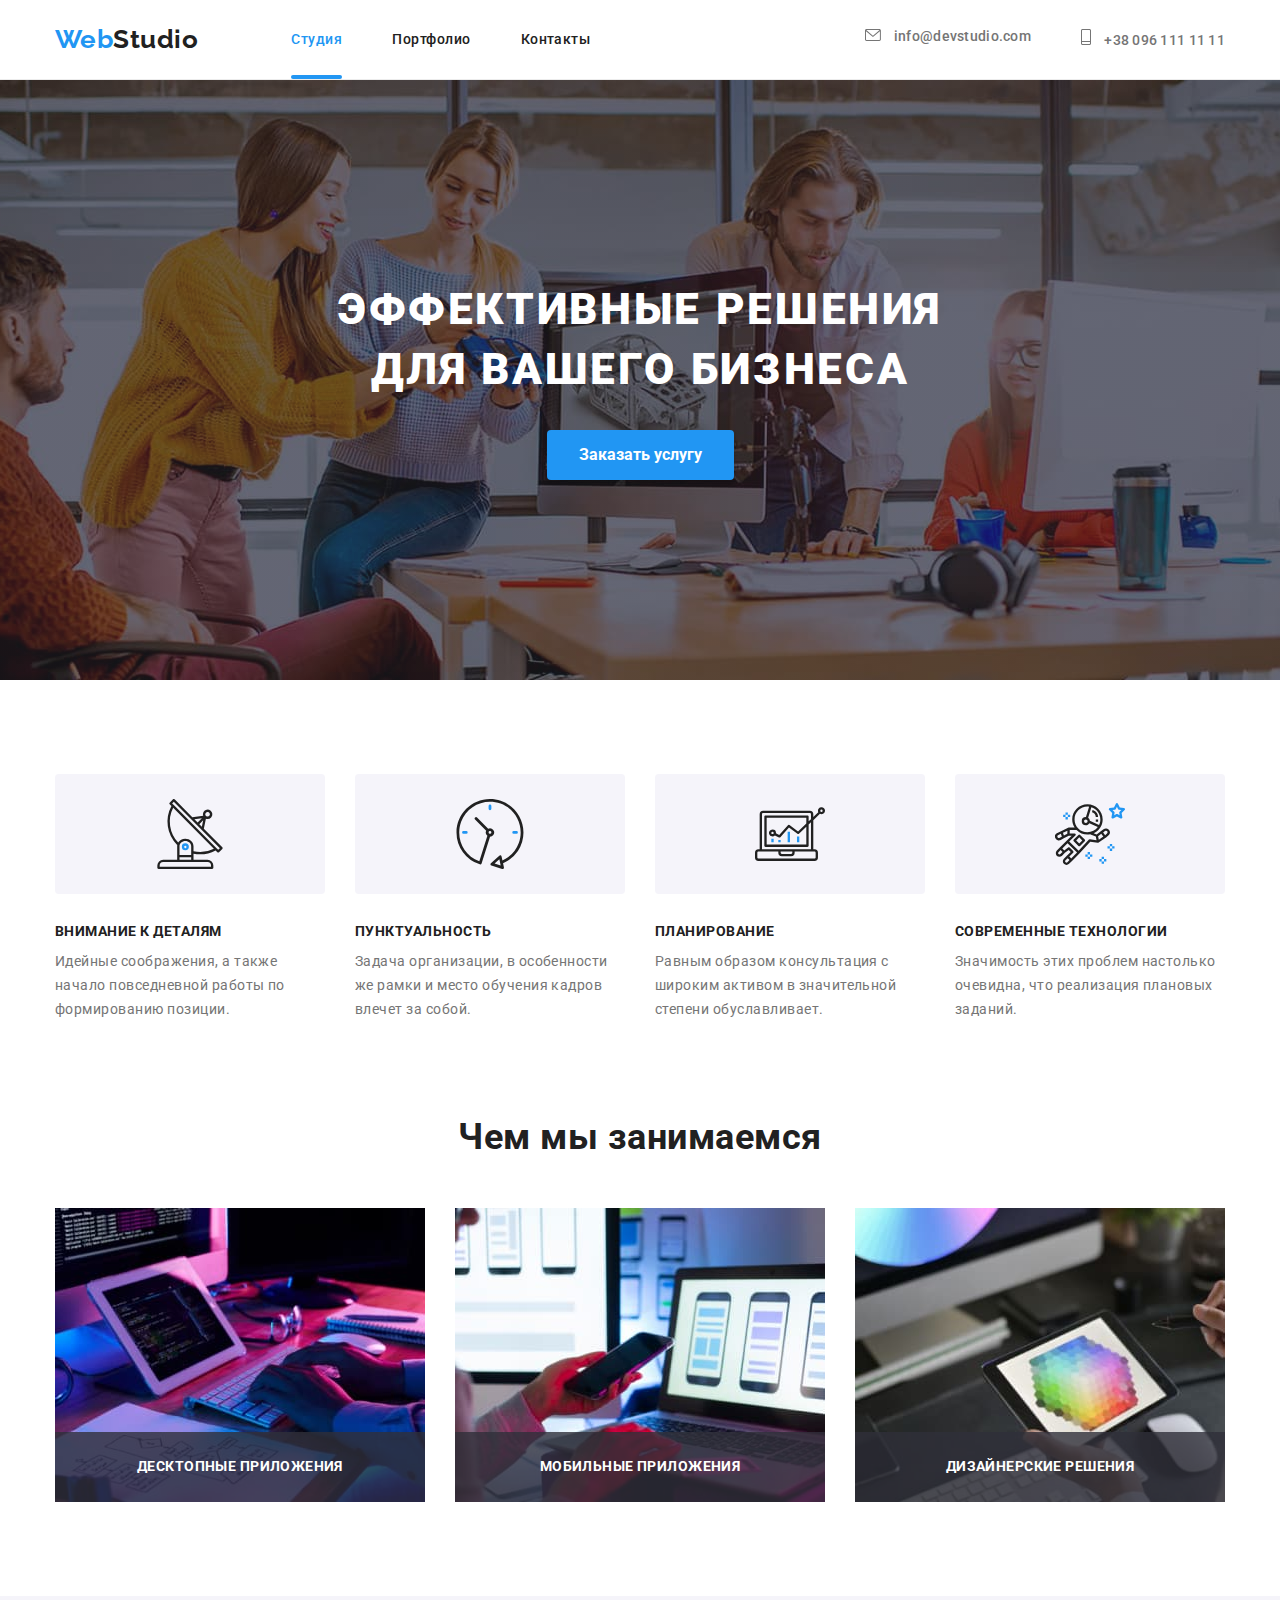
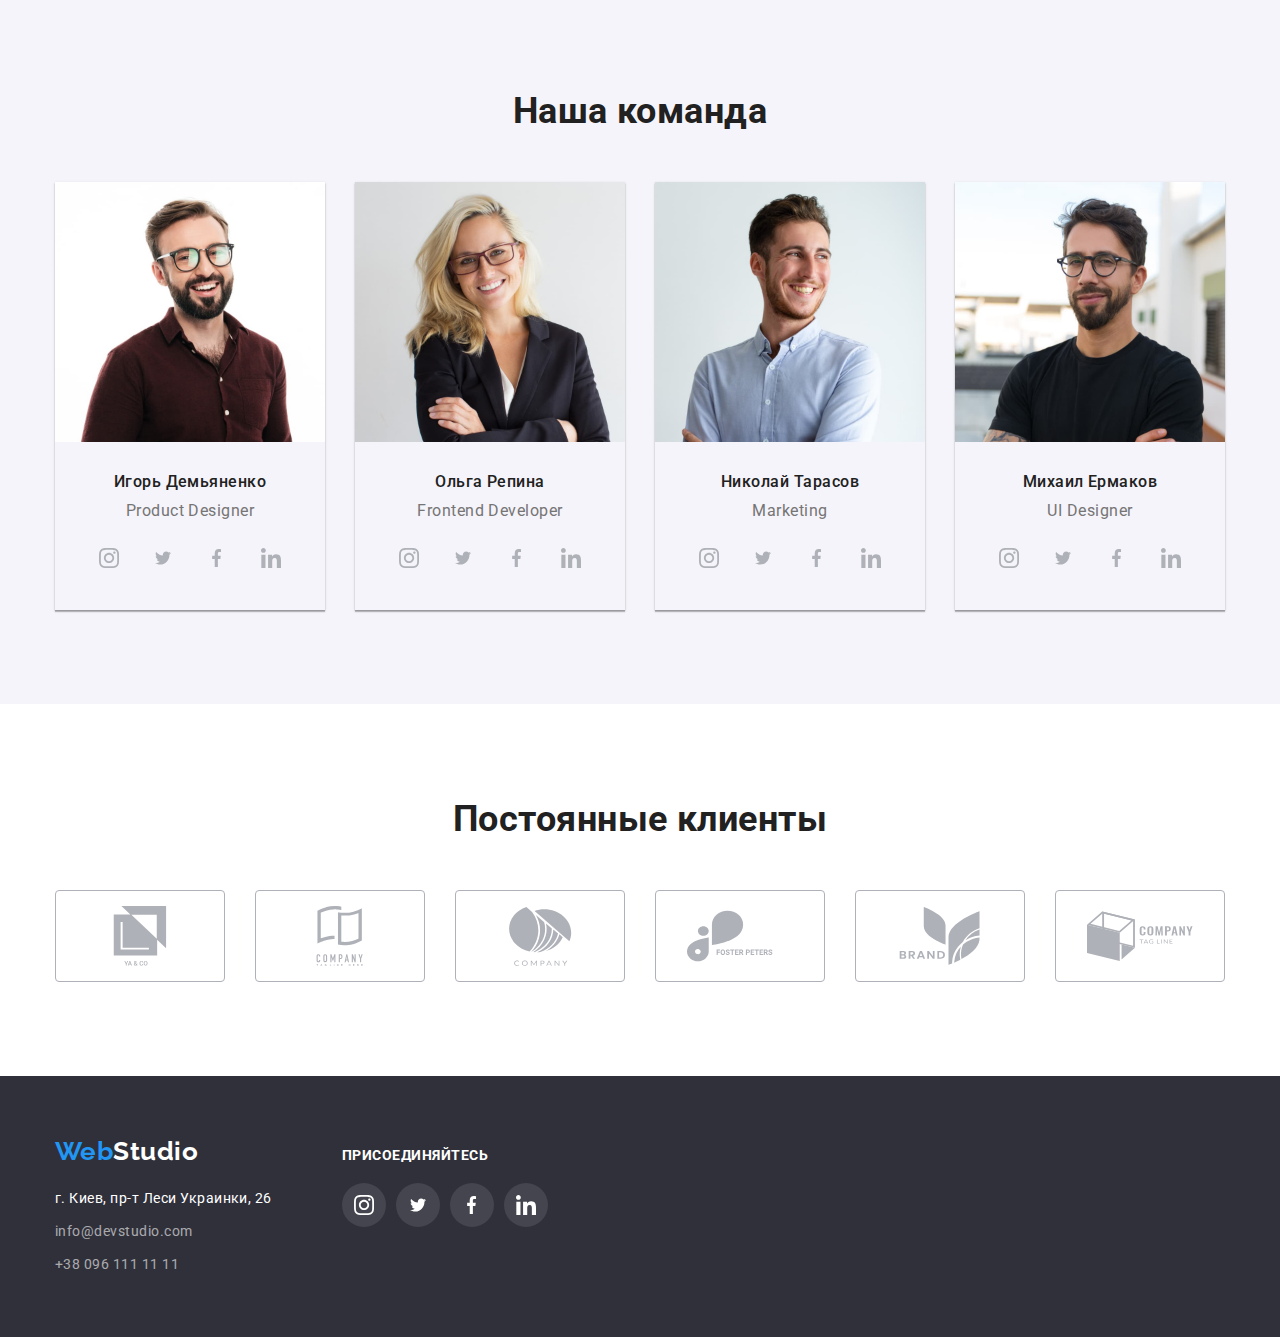
==== index.html @ 56a86c93 "initial comit" ====
<!DOCTYPE html>
<html lang="ru">
  <head>
    <meta charset="UTF-8" />
    <meta http-equiv="X-UA-Compatible" content="IE=edge" />
    <meta name="viewport" content="width=device-width, initial-scale=1.0" />
    <title>Студия</title>
    <link rel="preconnect" href="https://fonts.googleapis.com" />
    <link rel="preconnect" href="https://fonts.gstatic.com" crossorigin />
    <link
      href="https://fonts.googleapis.com/css2?family=Raleway:wght@700&family=Roboto:wght@400;500;700;900&display=swap"
      rel="stylesheet"
    />
    <link
      rel="stylesheet"
      href="https://cdnjs.cloudflare.com/ajax/libs/modern-normalize/1.1.0/modern-normalize.min.css"
    />
    <link rel="stylesheet" href="./css/styles.css" />
  </head>

  <body>
    <!--главный блок навигации-->
    <!--Header-->

    <header class="header">
      <div class="container">
        <a href="" class="logo"><span class="logo-accent">Web</span>Studio</a>

        <nav class="site-nav">
          <ul class="header-list list">
            <li class="header-link">
              <a href="./index.html" class="link current">Студия</a>
            </li>
            <li class="header-link">
              <a href="./portfolio.html" class="link">Портфолио</a>
            </li>
            <li class="header-link">
              <a href="" class="link">Контакты</a>
            </li>
          </ul>
        </nav>

        <!--Contact list-->
        <ul class="contact list">
          <li class="contact-item">
            <a href="mailto:info@devstudio.com" class="link">
              <svg class="envelope-icon" width="16" height="12">
                <use href="./images/icons.svg#icon-envelope"></use>
              </svg>
              info@devstudio.com
            </a>
          </li>
          <li class="contact-item">
            <a href="tel:+380961111111" class="link">
              <svg class="envelope-icon" width="10" height="16">
                <use href="./images/icons.svg#icon-telephone"></use>
              </svg>
              +38 096 111 11 11
            </a>
          </li>
        </ul>
      </div>
    </header>

    <!-- hero -->
    <main>
      <section class="hero">
        <div class="container hero-overlay">
          <h1 class="hero-title">Эффективные решения для вашего бизнеса</h1>
          <button type="button" class="hero-button" data-modal-open>
            Заказать услугу
          </button>
        </div>
      </section>

      <!-- Features -->
      <section class="features">
        <!--to hide h2-->
        <h2 style="display: none">Наши особенности</h2>
        <div class="container">
          <ul class="features-list list">
            <li class="features-item feature-icon feature-icon--satelite">
              <h3 class="features-title">Внимание к деталям</h3>
              <p class="features-text">
                Идейные соображения, а также начало повседневной работы по
                формированию позиции.
              </p>
            </li>

            <li class="features-item feature-icon feature-icon--clock">
              <h3 class="features-title">Пунктуальность</h3>
              <p class="features-text">
                Задача организации, в особенности же рамки и место обучения
                кадров влечет за собой.
              </p>
            </li>

            <li class="features-item feature-icon feature-icon--diagram">
              <h3 class="features-title">Планирование</h3>
              <p class="features-text">
                Равным образом консультация с широким активом в значительной
                степени обуславливает.
              </p>
            </li>

            <li class="features-item feature-icon feature-icon--astrounaut">
              <h3 class="features-title">Современные технологии</h3>
              <p class="features-text">
                Значимость этих проблем настолько очевидна, что реализация
                плановых заданий.
              </p>
            </li>
          </ul>
        </div>
      </section>

      <!-- Photos -->
      <section class="section">
        <div class="container">
          <h2 class="section-title">Чем мы занимаемся</h2>

          <ul class="cards-list list">
            <li class="card-item">
              <div class="card-top-wrap">
                <img
                  src="./images/img_1.jpg"
                  alt="Работа на компьютере"
                  width="370"
                />
                <p class="card-top-text">десктопные приложения</p>
              </div>
            </li>
            <li class="card-item">
              <div class="card-top-wrap">
                <img
                  src="./images/img_2.jpg"
                  alt="Работа на компьютере и телефоне"
                  width="370"
                />
                <p class="card-top-text">Мобильные приложения</p>
              </div>
            </li>
            <li class="card-item">
              <div class="card-top-wrap">
                <img
                  src="./images/img_3.jpg"
                  alt="Работа на компьютере и планшете"
                  width="370"
                />
                <p class="card-top-text">Дизайнерские решения</p>
              </div>
            </li>
          </ul>
        </div>
      </section>

      <!--Our team-->
      <section class="team section">
        <div class="container">
          <h2 class="section-title">Наша команда</h2>
          <ul class="team-member-list list">
            <li class="team-member-item">
              <img
                class="member-photo"
                src="./images/img_product_designer.jpg"
                alt="Product Designer"
                width="270"
              />
              <div class="member-info">
                <h3 class="team-member-name">Игорь Демьяненко</h3>
                <p lang="en" class="team-member-position">Product Designer</p>

                <ul class="soc-list list">
                  <li class="soc-item">
                    <a href="" class="soc-link">
                      <svg class="icon" width="20" height="20">
                        <use href="./images/icons.svg#icon-instagram"></use>
                      </svg>
                    </a>
                  </li>
                  <li class="soc-item">
                    <a href="" class="soc-link">
                      <svg class="icon" width="16.25" height="20">
                        <use href="./images/icons.svg#icon-twitter"></use>
                      </svg>
                    </a>
                  </li>
                  <li class="soc-item">
                    <a href="" class="soc-link">
                      <svg class="icon" width="10" height="20">
                        <use href="./images/icons.svg#icon-facebook"></use>
                      </svg>
                    </a>
                  </li>

                  <li class="soc-item">
                    <a href="" class="soc-link">
                      <svg class="icon" width="20" height="20">
                        <use href="./images/icons.svg#icon-linkedin"></use>
                      </svg>
                    </a>
                  </li>
                </ul>
              </div>
            </li>
            <li class="team-member-item">
              <img
                class="member-photo"
                src="./images/img_frontend_developer.jpg"
                alt="Frontend Developer"
                width="270"
              />
              <div class="member-info">
                <h3 class="team-member-name">Ольга Репина</h3>
                <p lang="en" class="team-member-position">Frontend Developer</p>

                <ul class="soc-list list">
                  <li class="soc-item">
                    <a href="" class="soc-link">
                      <svg class="icon" width="20" height="20">
                        <use href="./images/icons.svg#icon-instagram"></use>
                      </svg>
                    </a>
                  </li>
                  <li class="soc-item">
                    <a href="" class="soc-link">
                      <svg class="icon" width="16.25" height="20">
                        <use href="./images/icons.svg#icon-twitter"></use>
                      </svg>
                    </a>
                  </li>
                  <li class="soc-item">
                    <a href="" class="soc-link">
                      <svg class="icon" width="10" height="20">
                        <use href="./images/icons.svg#icon-facebook"></use>
                      </svg>
                    </a>
                  </li>
                  <li class="soc-item">
                    <a href="" class="soc-link">
                      <svg class="icon" width="20" height="20">
                        <use href="./images/icons.svg#icon-linkedin"></use>
                      </svg>
                    </a>
                  </li>
                </ul>
              </div>
            </li>
            <li class="team-member-item">
              <img
                class="member-photo"
                src="./images/img_marketing.jpg"
                alt="Marketing"
                width="270"
              />
              <div class="member-info">
                <h3 class="team-member-name">Николай Тарасов</h3>
                <p lang="en" class="team-member-position">Marketing</p>
                <ul class="soc-list list">
                  <li class="soc-item">
                    <a href="" class="soc-link">
                      <svg class="icon" width="20" height="20">
                        <use href="./images/icons.svg#icon-instagram"></use>
                      </svg>
                    </a>
                  </li>
                  <li class="soc-item">
                    <a href="" class="soc-link">
                      <svg class="icon" width="16.25" height="20">
                        <use href="./images/icons.svg#icon-twitter"></use>
                      </svg>
                    </a>
                  </li>

                  <li class="soc-item">
                    <a href="" class="soc-link">
                      <svg class="icon" width="10" height="20">
                        <use href="./images/icons.svg#icon-facebook"></use>
                      </svg>
                    </a>
                  </li>
                  <li class="soc-item">
                    <a href="" class="soc-link">
                      <svg class="icon" width="20" height="20">
                        <use href="./images/icons.svg#icon-linkedin"></use>
                      </svg>
                    </a>
                  </li>
                </ul>
              </div>
            </li>

            <li class="team-member-item">
              <img
                class="member-photo"
                src="./images/img_ui_designer.jpg"
                alt="UI Designer"
                width="270"
              />
              <div class="member-info">
                <h3 class="team-member-name">Михаил Ермаков</h3>
                <p lang="en" class="team-member-position">UI Designer</p>
                <ul class="soc-list list">
                  <li class="soc-item">
                    <a href="" class="soc-link">
                      <svg class="icon" width="20" height="20">
                        <use href="./images/icons.svg#icon-instagram"></use>
                      </svg>
                    </a>
                  </li>
                  <li class="soc-item">
                    <a href="" class="soc-link">
                      <svg class="icon" width="16.25" height="20">
                        <use href="./images/icons.svg#icon-twitter"></use>
                      </svg>
                    </a>
                  </li>
                  <li class="soc-item">
                    <a href="" class="soc-link">
                      <svg class="icon" width="10" height="20">
                        <use href="./images/icons.svg#icon-facebook"></use>
                      </svg>
                    </a>
                  </li>
                  <li class="soc-item">
                    <a href="" class="soc-link">
                      <svg class="icon" width="20" height="20">
                        <use href="./images/icons.svg#icon-linkedin"></use>
                      </svg>
                    </a>
                  </li>
                </ul>
              </div>
            </li>
          </ul>
        </div>
      </section>

      <!--Our clients-->
      <section class="clients section">
        <div class="container">
          <h2 class="section-title">Постоянные клиенты</h2>
          <ul class="clients-list list">
            <li class="client-item">
              <a class="clients-logo" href="">
                <svg class="clients-icon" width="106" height="60">
                  <use href="./images/icons.svg#icon-client1"></use>
                </svg>
              </a>
            </li>
            <li class="client-item">
              <a class="clients-logo" href="">
                <svg class="clients-icon" width="106" height="60">
                  <use href="./images/icons.svg#icon-client2"></use>
                </svg>
              </a>
            </li>
            <li class="client-item">
              <a class="clients-logo" href="">
                <svg class="clients-icon" width="106" height="60">
                  <use href="./images/icons.svg#icon-client3"></use>
                </svg>
              </a>
            </li>
            <li class="client-item">
              <a class="clients-logo" href="">
                <svg class="clients-icon" width="106" height="60">
                  <use href="./images/icons.svg#icon-client4"></use>
                </svg>
              </a>
            </li>
            <li class="client-item">
              <a class="clients-logo" href="">
                <svg class="clients-icon" width="106" height="60">
                  <use href="./images/icons.svg#icon-client5"></use>
                </svg>
              </a>
            </li>
            <li class="client-item">
              <a class="clients-logo" href="">
                <svg class="clients-icon" width="106" height="60">
                  <use href="./images/icons.svg#icon-client6"></use>
                </svg>
              </a>
            </li>
          </ul>
        </div>
      </section>
    </main>

    <!-- Footer -->
    <footer class="footer">
      <div class="container">
        <div class="ft-contact-wrapper">
          <a href="" class="logo">
            <span class="logo-accent">Web</span>Studio
          </a>
          <!-- Footer contacts -->
          <address class="address">г. Киев, пр-т Леси Украинки, 26</address>

          <ul class="ft-contact list">
            <li class="ft-contact-item">
              <a href="mailto:info@devstudio.com" class="link">
                info@devstudio.com
              </a>
            </li>
            <li class="ft-contact-item">
              <a href="tel:+380961111111" class="link">+38 096 111 11 11</a>
            </li>
          </ul>
        </div>
        <div class="footer-social">
          <h2 class="footer-title">присоединяйтесь</h2>
          <ul class="soc-list list">
            <li class="soc-item">
              <a href="" class="soc-link">
                <svg class="icon" width="20" height="20">
                  <use href="./images/icons.svg#icon-instagram"></use>
                </svg>
              </a>
            </li>
            <li class="soc-item">
              <a href="" class="soc-link">
                <svg class="icon" width="16.25" height="20">
                  <use href="./images/icons.svg#icon-twitter"></use>
                </svg>
              </a>
            </li>

            <li class="soc-item">
              <a href="" class="soc-link">
                <svg class="icon" width="10" height="20">
                  <use href="./images/icons.svg#icon-facebook"></use>
                </svg>
              </a>
            </li>
            <li class="soc-item">
              <a href="" class="soc-link">
                <svg class="icon" width="20" height="20">
                  <use href="./images/icons.svg#icon-linkedin"></use>
                </svg>
              </a>
            </li>
          </ul>
        </div>
      </div>
    </footer>

    <!-- Modal window -->
    <div class="backdrop is-hidden" data-modal>
      <div class="modal">
        <button type="button" class="close-btn" data-modal-close>
          <svg class="icon-close" width="18" height="18">
            <use href="./images/icons.svg#icon-close"></use>
          </svg>
        </button>
      </div>
    </div>
    <script src="./js/modal.js"></script>
  </body>
</html>
---- css/styles.css ----
:root {
  --primary-text-color: #212121;
  --secondary-text-color: #757575;
  --accent-color: #2196f3;
  --accent-background-color: #2196f3;
  --accent-white-color: #ffff;
}
html {
  box-sizing: border-box;
}
p,
h1,
h2,
h3 {
  margin: 0;
}
ul,
ol {
  margin: 0;
  padding-left: 0;
}

img {
  display: block;
}

body {
  color: var(--primary-text-color);
  font-family: "Roboto", sans-serif;
  letter-spacing: 0.03em;
  background-color: #fff;
}

.container {
  width: 1200px;
  margin: 0 auto;
  padding: 0 15px;
}
.section {
  padding: 94px 0;
}

/* to delete all markers */
.list {
  padding: 0;
  margin: 0;
  list-style: none;
}
/* Buttons */
.button {
  font-family: inherit;
  font-weight: 500;
  font-size: 16px;
  line-height: 1.63;
  background: #f5f4fa;
  border-radius: 4px;
  border: 1px transparent;
  cursor: pointer;
  padding: 6px 22px;
  transition: 250ms cubic-bezier(0.4, 0, 0.2, 1);
  transition-property: color, background-color, box-shadow;
}
button:focus,
button:hover {
  color: #fff;
  background-color: var(--accent-background-color);
}

/* all links style */
.link {
  font-weight: 500;
  font-size: 14px;
  line-height: 1.14;
  text-decoration: none;
  color: var(--primary-text-color);
  position: relative;
  transition: 250ms cubic-bezier(0.4, 0, 0.2, 1);
  transition-property: color;
}

/* header */
.header {
  border-bottom: 1px solid #ececec;
  padding: 24px 0;
}

.header .link.current {
  color: var(--accent-color);
}

.header .link.current::after {
  content: "";
  position: absolute;
  width: 100%;
  height: 4px;
  background-color: var(--accent-background-color);
  border-radius: 2px;
  left: 0;
  bottom: -32px;
}

.header .logo {
  margin-right: 93px;
}
.logo {
  font-family: "Raleway";
  font-weight: 700;
  font-size: 26px;
  line-height: 1.19;
  text-decoration: none;
  color: var(--primary-text-color);
}

.logo-accent {
  color: #2196f3;
}

.logo:hover,
.logo:focus {
  text-decoration-color: var(--accent-color);
}

.header .container {
  display: flex;
  align-items: center;
}

.header-list {
  display: flex;
  align-items: center;
}
.header-link:not(:last-child) {
  margin-right: 50px;
}

/* contacts section */
.envelope-icon {
  margin-right: 10px;
  fill: currentColor;
}
.telephone-icon {
  margin-right: 10px;
  fill: currentColor;
}
.contact {
  margin-left: auto;
  display: flex;
  justify-content: flex-end;
}
.contact-item {
  font-weight: 500;
  font-size: 14px;
  line-height: 1.14;
  letter-spacing: 0.02em;
  color: var(--secondary-text-color);
  transition: 250ms cubic-bezier(0.4, 0, 0.2, 1);
  transition-property: color;
}
.contact-item .link {
  color: var(--secondary-text-color);
}
.contact-item:not(:last-child) {
  margin-right: 50px;
}

/* Footer */
.footer {
  background-color: #2f303a;
  padding: 60px 0;
}

.footer .logo {
  color: var(--accent-white-color);
  margin-bottom: 20px;
  display: inline-block;
}
.address {
  font-style: normal;
  font-size: 14px;
  line-height: 1.71;
  color: var(--accent-white-color);
  margin-bottom: 9px;
}

.footer .link {
  font-size: 14px;
  line-height: 1.71;
  font-weight: inherit;
  color: rgba(255, 255, 255, 0.6);
}

.ft-contact-item:not(:last-child) {
  margin-bottom: 9px;
}
.footer-social {
  align-items: baseline;
  margin-left: 70px;
}

.footer-social .soc-link {
  background: rgba(255, 255, 255, 0.1);
  color: #ffffff;
}
.footer .container {
  display: flex;
  align-items: baseline;
}

.footer-title {
  margin-bottom: 20px;
  font-weight: 700;
  font-size: 14px;
  line-height: 16px;
  text-transform: uppercase;
  color: #ffffff;
}

/* ------------Portfolio.html------------ */

.filter-list .button.current {
  color: #fff;
  background-color: var(--accent-background-color);
}
.filter-list {
  display: flex;
  justify-content: center;
  margin-bottom: 50px;
}
.list-item:not(:last-child) {
  margin-right: 8px;
}
.list-item:hover,
.list-item:focus {
  box-shadow: 0px 3px 1px rgba(0, 0, 0, 0.1), 0px 1px 2px rgba(0, 0, 0, 0.08),
    0px 2px 2px rgba(0, 0, 0, 0.12);
}

/* Projects section */

.project {
  flex-basis: calc(100% / 3 - 30px);
  margin: 15px;
}
.project-link {
  text-decoration: none;
  transition: 250ms cubic-bezier(0.4, 0, 0.2, 1);
  transition-property: box-shadow;
}
.project-link:hover,
.project-link:focus {
  display: block;
  cursor: pointer;
  box-shadow: 0px 1px 1px rgba(0, 0, 0, 0.12), 0px 4px 4px rgba(0, 0, 0, 0.06),
    1px 4px 6px rgba(0, 0, 0, 0.16);
}
.project-list {
  display: flex;
  flex-wrap: wrap;
  margin: -15px;
}

.project-link:hover .project-top-text {
  transform: translateY(0);
  transition: transform 250ms cubic-bezier(0.4, 0, 0.2, 1);
}

.project-top-wrap {
  position: relative;
  overflow: hidden;
}
.project-top-text {
  position: absolute;
  top: 0;
  color: #ffffff;
  font-size: 18px;
  line-height: 1.55;
  text-align: left;
  padding: 63px 24px;
  height: 100%;
  background-color: rgba(33, 150, 243, 0.9);
  transform: translateY(100%);
  transition: transform 250ms cubic-bezier(0.4, 0, 0.2, 1);
}

.project-title {
  font-weight: 700;
  font-size: 18px;
  line-height: 2;
  letter-spacing: 0.06em;
  color: var(--primary-text-color);
  margin-bottom: 4px;
}
.project-item {
  color: var(--secondary-text-color);
  line-height: 1.88;
}
.project-info {
  border: 1px solid #eeeeee;
  border-top: none;
  padding: 20px 24px;
}

/*---------------Index.html-------------- */

/* hero */
.hero {
  background-color: #2f303a;
  background-image: linear-gradient(
      rgba(47, 48, 58, 0.4),
      rgba(47, 48, 58, 0.4)
    ),
    url(../images/hero-img.jpg);
  background-repeat: no-repeat;
  background-position: center;
  background-size: cover;
  max-width: 1600px;
  height: 600px;
  padding: 200px 0;
  text-align: center;
  margin: 0 auto;
}
.hero-title {
  width: 696px;
  font-weight: 900;
  font-size: 44px;
  line-height: 1.36;
  text-align: center;
  letter-spacing: 0.06em;
  text-transform: uppercase;
  color: #ffffff;
  margin-left: auto;
  margin-right: auto;
  margin-bottom: 30px;
}
.hero-button {
  font-family: inherit;
  font-weight: 700;
  font-size: 16px;
  line-height: 1.88;
  background: var(--accent-background-color);
  box-shadow: 0px 4px 4px rgba(0, 0, 0, 0.15);
  border-radius: 4px;
  color: var(--accent-white-color);
  padding: 10px 32px;
  border: none;
}
.hero-button:hover,
.hero-button:focus {
  background: #188ce8;
  cursor: pointer;
  transition-timing-function: cubic-bezier(0.1, 0.7, 1, 0.1);
  transition-duration: 250ms;
}

.card-top-wrap:hover .card-top-text {
  transform: translateY(0);
  transition-timing-function: cubic-bezier(0.1, 0.7, 1, 0.1);
  transition-duration: 250ms;
}
.card-top-wrap {
  position: relative;
  overflow: hidden;
}
.card-top-text {
  position: absolute;
  bottom: 0;
  color: #ffffff;
  font-weight: 700;
  font-size: 14px;
  line-height: 1.14;
  text-align: center;
  letter-spacing: 0.03em;
  text-transform: uppercase;

  width: 100%;
  padding: 27px 0;
  left: 0;
  background-color: rgba(47, 48, 58, 0.8);
}

/* Features */
.features {
  padding-top: 94px;
}
.features-list {
  padding-bottom: 0;
  display: flex;
  flex-wrap: wrap;
  margin: -15px;
}
.features-item {
  flex-basis: calc(100% / 4 - 30px);
  margin: 15px;
}
.features-title {
  font-weight: 700;
  font-size: 14px;
  line-height: 1.14;
  text-transform: uppercase;
  margin-bottom: 10px;
}
.features-text {
  font-size: 14px;
  line-height: 1.71;
  color: var(--secondary-text-color);
}
.section-title {
  font-weight: 700;
  font-size: 36px;
  line-height: 1.17;
  margin-bottom: 50px;
  text-align: center;
}

.feature-icon::before {
  content: "";
  margin-bottom: 30px;
  display: flex;
  height: 120px;
  background-color: #f5f4fa;
  background-repeat: no-repeat;
  background-position: center;
  border-radius: 4px;
  border: 1px solid transparent;
}

.feature-icon--satelite::before {
  content: "";
  background-image: url(../images/satelite.svg);
}

.feature-icon--clock::before {
  content: "";
  background-image: url(../images/clock.svg);
}

.feature-icon--diagram::before {
  content: "";
  background-image: url(../images/diagram.svg);
}

.feature-icon--astrounaut::before {
  content: "";
  background-image: url(../images/astronaut.svg);
}

.features-list,
.cards-list,
.team-member-list {
  display: flex;
  flex-wrap: wrap;
  margin: -15px;
}
.card-item {
  flex-basis: calc(100% / 3 - 30px);
  margin: 15px;
}

.team-member-list {
  display: flex;
  flex-wrap: wrap;
  margin: -15px;
}
.team-member-item {
  flex-basis: calc(100% / 4 - 30px);
  margin: 15px;
  text-align: center;
  box-shadow: 0px 1px 3px rgba(0, 0, 0, 0.12), 0px 1px 1px rgba(0, 0, 0, 0.14),
    0px 2px 1px rgba(0, 0, 0, 0.2);
}
.team {
  background-color: #f5f4fa;
}
.team-member-name {
  font-weight: 500;
  font-size: 16px;
  line-height: 19px;
  margin-bottom: 10px;
}
.team-member-position {
  line-height: 1.19;
  color: var(--secondary-text-color);
  margin-bottom: 16px;
}
.member-info {
  padding: 30px;
}
.link:hover,
.link:focus {
  color: var(--accent-color);
}

.soc-link {
  display: flex;
  align-items: center;
  justify-content: center;
  height: 44px;
  width: 44px;
  border-radius: 50%;
  color: #afb1b8;
  transition: 250ms cubic-bezier(0.4, 0, 0.2, 1);
  transition-property: background-color, color;
}

.soc-list {
  display: flex;
  justify-content: center;
}

.soc-item {
  height: 44px;
  width: 44px;
}
.soc-item:not(:last-child) {
  margin-right: 10px;
}
.soc-link:hover,
.soc-link:focus {
  cursor: pointer;
  color: var(--accent-white-color);
  background-color: var(--accent-background-color);
}
.icon {
  fill: currentColor;
}

/* Our clients */
.clients-list {
  display: flex;
  justify-content: center;
}
.clients-logo {
  display: flex;
  justify-content: center;
  align-items: center;
  width: 170px;
  height: 92px;
  border: 1px solid #afb1b8;
  border-radius: 4px;
  color: #afb1b8;
  transition: 250ms cubic-bezier(0.4, 0, 0.2, 1);
  transition-property: border-color, fill;
}

.client-item:not(:last-child) {
  margin-right: 30px;
}
.clients-logo:hover,
.clients-logo:focus {
  cursor: pointer;
  color: var(--accent-color);
  background-color: transparent;
  border-color: var(--accent-color);
}
.clients-icon {
  fill: currentColor;
}

/* Modal window */
.backdrop {
  width: 100%;
  height: 100%;
  background-color: rgba(0, 0, 0, 0.2);
  position: fixed;
  top: 0;
  transition: opacity 300ms, visibility 300ms;
}

.backdrop.is-hidden .modal {
  transform: translate(-50%, -50%) scale(0);
}
.modal {
  width: 528px;
  min-height: 581px;
  background-color: #ffffff;
  border-radius: 4px;
  position: absolute;
  top: 50%;
  left: 50%;
  transform: translate(-50%, -50%) scale(1);
  box-shadow: 0px 1px 3px rgba(0, 0, 0, 0.12), 0px 1px 1px rgba(0, 0, 0, 0.14),
    0px 2px 1px rgba(0, 0, 0, 0.2);
  border-radius: 4px;
  transition: transform 300ms;
}
.close-btn {
  width: 30px;
  height: 30px;
  border-radius: 50%;
  border: 1px solid rgba(0, 0, 0, 0.1);
  background-color: transparent;
  position: absolute;
  top: 8px;
  right: 8px;
  display: flex;
  align-items: center;
  justify-content: center;
  padding: 0;
  transition: transform 250ms cubic-bezier(0.4, 0, 0.2, 1);
}
.close-btn:hover,
.close-btn:focus {
  background: transparent;
  cursor: pointer;
}
.is-hidden {
  visibility: hidden;
  opacity: 0;
  pointer-events: none;
}

.no-scroll {
  overflow: hidden;
}
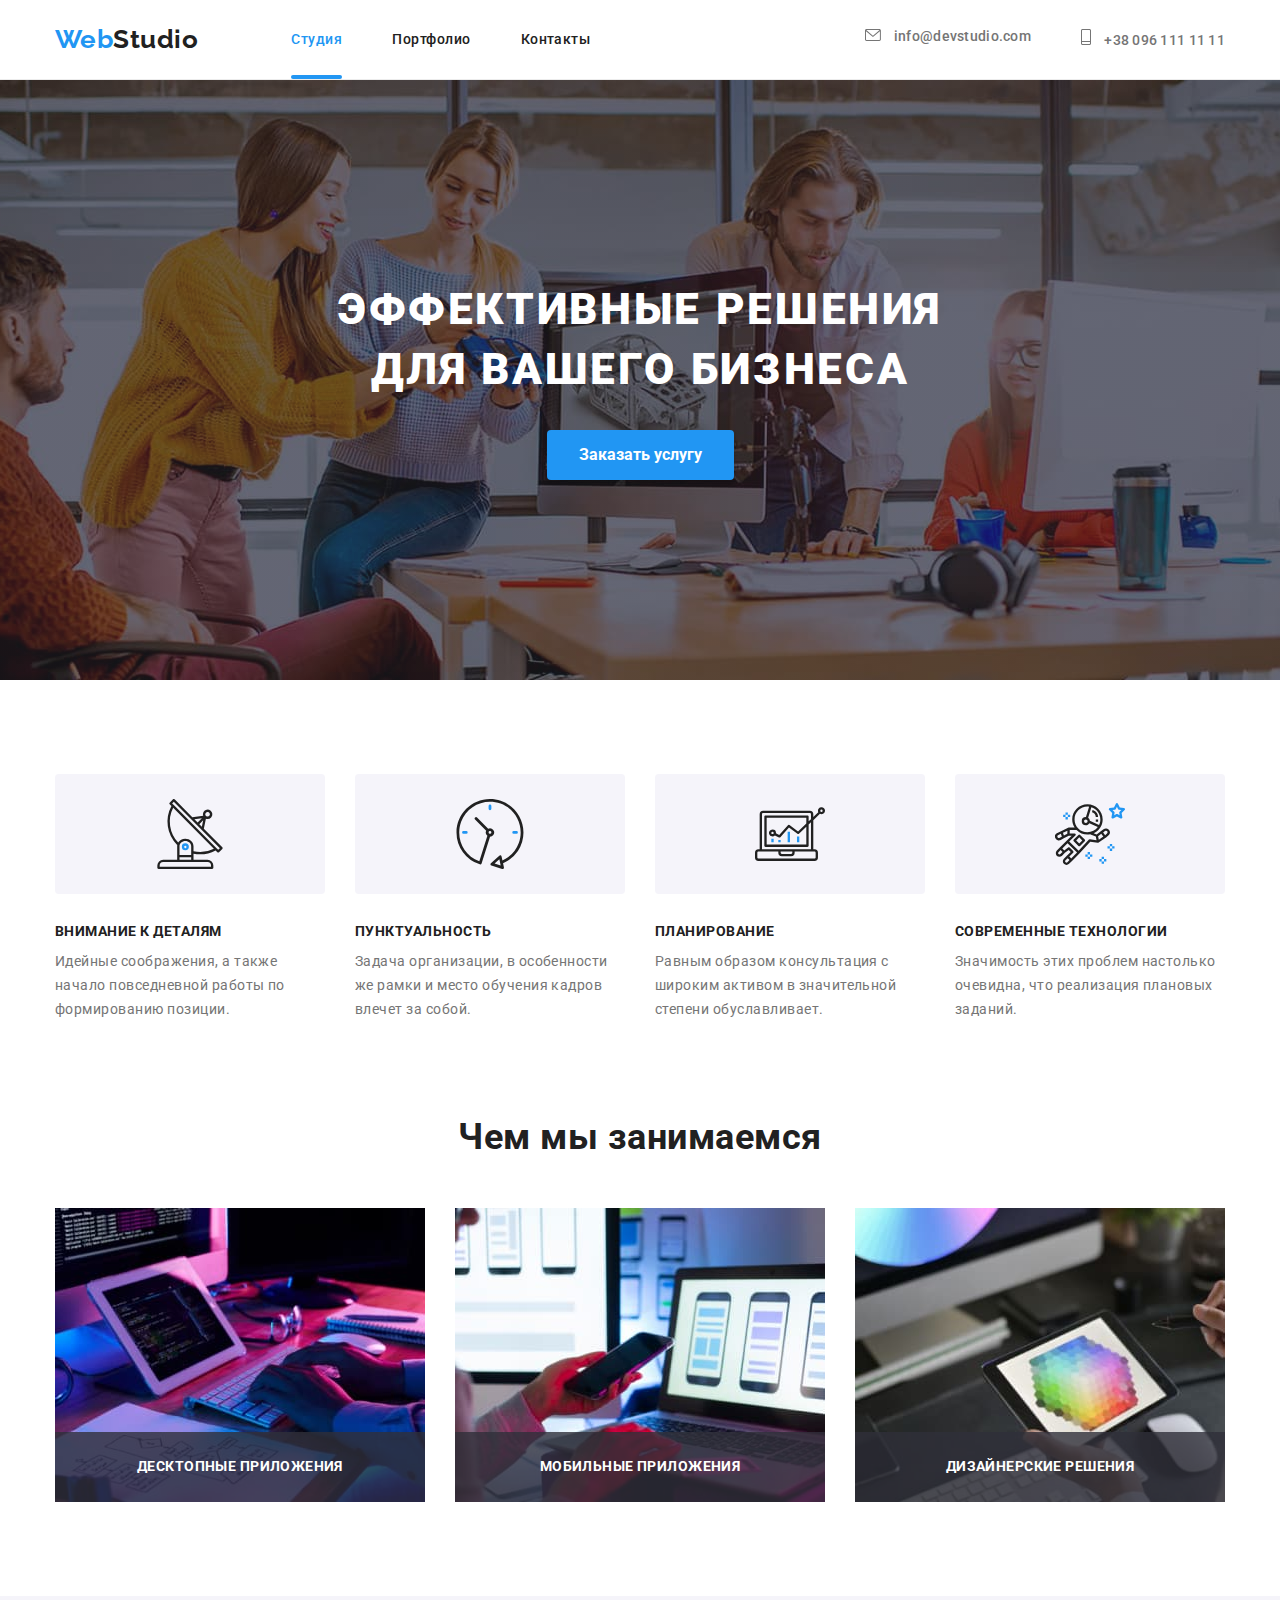
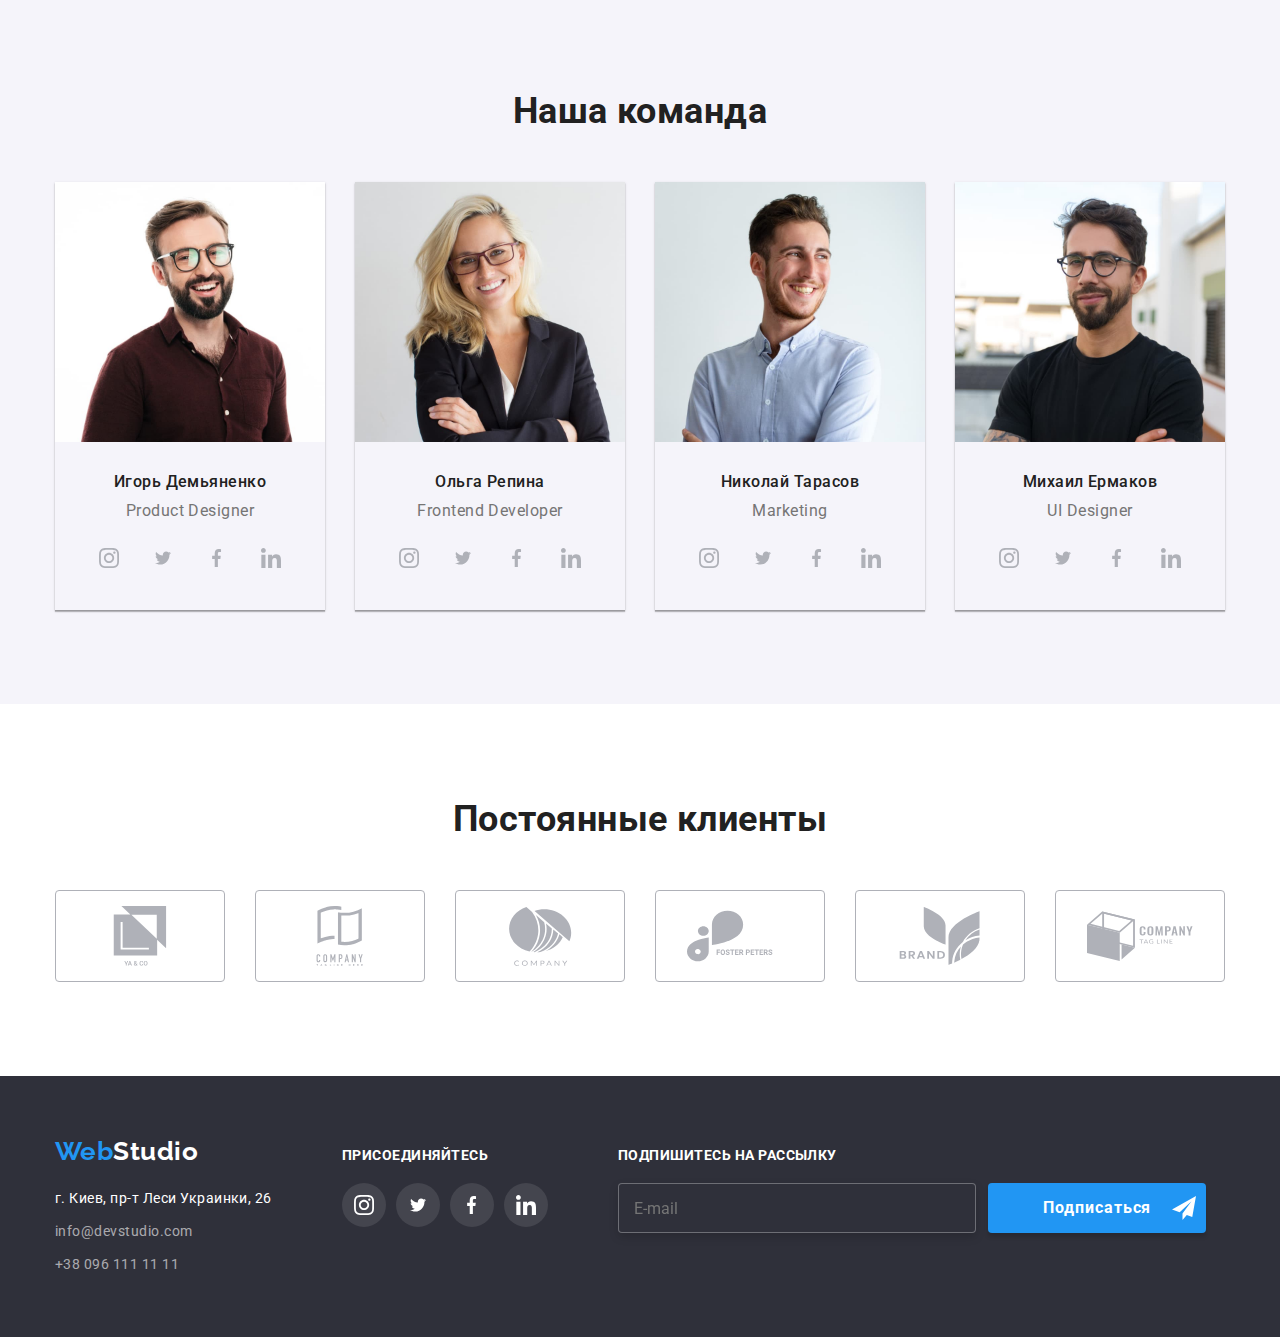
==== commit bb948a47: "Fix modal and footer forms" ====
--- a/index.html
+++ b/index.html
@@ -443,6 +443,26 @@
             </li>
           </ul>
         </div>
+
+         <div class="footer-social">
+          <h2 class="footer-title">подпишитесь на рассылку</h2>
+      <form class="footer-form">
+        <div class="ft-form-field">
+          <!-- <label class="is-hidden" for="email">Почта</label> -->
+          <input
+            class="ft-form-input"
+            type="email"
+            name="email"
+            id="email"
+            placeholder="E-mail"
+          />
+        </div>
+        <button class="form-button" type="submit">Подписаться
+                <svg class="form-icon" width="24" height="24">
+                  <use href="./images/icons.svg#icon-send"></use>
+                </svg>
+        </button>
+      </form>
       </div>
     </footer>
 
@@ -454,6 +474,77 @@
             <use href="./images/icons.svg#icon-close"></use>
           </svg>
         </button>
+
+        <p class="form-title">Оставьте свои данные, мы вам перезвоним</p>
+        <!-- <form class="form»"> -->
+        <form>
+          <div class="form-field">
+            <label for="user-name" class="form-label">Имя</label>
+            <div class="input-wrap">
+              <input
+                class="form-input"
+                type="text"
+                name="user-name"
+                id="name"
+              />
+
+              <svg class="form-icon" width="18" height="18">
+                <use href="./images/icons.svg#person-black"></use>
+              </svg>
+            </div>
+          </div>
+
+          <div class="form-field">
+            <label for="user-tel">Телефон</label>
+            <div class="input-wrap">
+              <input class="form-input" type="tel" name="user-tel" id="tel" />
+              <svg class="form-icon" width="18" height="18">
+                <use href="./images/icons.svg#phone-black"></use>
+              </svg>
+            </div>
+          </div>
+
+          <div class="form-field">
+            <label for="user-email">Почта</label>
+            <div class="input-wrap">
+              <input
+                class="form-input"
+                type="email"
+                name="user-email"
+                id="email"
+              />
+              <svg class="form-icon" width="18" height="18">
+                <use href="./images/icons.svg#email-black"></use>
+              </svg>
+            </div>
+          </div>
+
+          <div class="form-field">
+            <label for="user-comment">Комментарий</label>
+            <textarea
+              class="comment"
+              name="user-comment"
+              id="user-comment"
+              placeholder="Введите текст"
+            ></textarea>
+          </div>
+
+          <div class="agreement-box">
+            <input
+              type="checkbox"
+              name="agreement"
+              value="agreement"
+              id="agreement"
+              class="form-check visually-hidden"
+            />
+            <label for="agreement" class="check-text"
+              > Соглашаюсь с рассылкой и принимаю&#160;
+              <a href="#">Условия договора</a>
+            </label>
+          </div>
+
+          <button class="form-button" type="submit">Отправить</button>
+        </form>
       </div>
     </div>
     <script src="./js/modal.js"></script>
--- a/css/styles.css
+++ b/css/styles.css
@@ -582,6 +582,7 @@
     0px 2px 1px rgba(0, 0, 0, 0.2);
   border-radius: 4px;
   transition: transform 300ms;
+  padding: 40px;
 }
 .close-btn {
   width: 30px;
@@ -612,3 +613,169 @@
 .no-scroll {
   overflow: hidden;
 }
+
+.form-title {
+  text-align: center;
+  font-weight: 700;
+  font-size: 20px;
+  line-height: 1.15;
+  margin-bottom: 12px;
+}
+.form-field {
+  margin-bottom: 28px;
+  /* display: flex;
+  flex-direction: column; */
+}
+
+/* .form {
+width:448px;
+margin-left:auto;
+margin-right: auto;
+
+} */
+
+.name:hover,
+.name:focus {
+  /* autofocus */
+}
+
+.form-field label {
+  margin-bottom: 4px;
+  font-size: 12px;
+  line-height: 1.16;
+  letter-spacing: 0.01em;
+  color: #757575;
+}
+
+.form-field input {
+  width: 100%;
+  margin: 0;
+  padding: 12px 42px;
+  border: 1px solid rgba(33, 33, 33, 0.2);
+  border-radius: 4px;
+}
+
+.comment {
+  width: 100%;
+  height: 120px;
+  border: 1px solid rgba(33, 33, 33, 0.2);
+  border-radius: 4px;
+  resize: none;
+  padding: 12px 16px;
+  font-size: 12px;
+  line-height: 1.16;
+  letter-spacing: 0.01em;
+  color: rgba(117, 117, 117, 0.5);
+}
+/* .icon {
+position: absolute;
+display: block;
+top: 50%;
+left: 10px;
+transform: translateY(-50%);
+display: inline-block;
+width: 15px;
+height: 15px;
+background-color: aquamarine;
+} */
+
+/* .form-field:focus-within > .icon {
+  background-color: blue;
+} */
+
+.form-icon {
+  position: absolute;
+  right: 10px;
+  top: 50%;
+  transform: translateY(-50%);
+  fill: currentColor;
+}
+.input-wrap {
+  position: relative;
+}
+
+.check-text {
+  color: var(--secondary-text-color);
+  font-size: 14px;
+  display: flex;
+  margin-bottom: 30px;
+}
+.check-text::before {
+  content: "";
+  width: 16px;
+  height: 15px;
+  border: 2px solid #212121;
+  border-radius: 3px;
+  margin-right: 5px;
+}
+
+.form-check:checked + .check-text::before {
+  background-color: var(--accent-background-color);
+  background-image: url(../images/icon\ check.svg);
+  border: none;
+  background-repeat: no-repeat;
+  background-position: center;
+}
+
+.form-check:focus + .check-text::before {
+  border-color: var(--accent-color);
+}
+.visually-hidden {
+  position: absolute;
+  white-space: nowrap;
+  width: 1px;
+  height: 1px;
+  overflow: hidden;
+  border: 0;
+  padding: 0;
+  clip: rect(0 0 0 0);
+  clip-path: inset(50%);
+  margin: -1px;
+}
+
+.form-button {
+  font-family: inherit;
+  font-weight: 700;
+  font-size: 16px;
+  line-height: 1.88;
+  background: var(--accent-background-color);
+  box-shadow: 0px 4px 4px rgba(0, 0, 0, 0.15);
+  border-radius: 4px;
+  color: var(--accent-white-color);
+  padding: 10px 55px;
+  border: none;
+  letter-spacing: 0.06em;
+  display: block;
+  margin: 0 auto;
+  position: relative;
+  /* justify-content: center; */
+  /* background-position: center; */
+}
+.form-button:hover,
+.form-button:focus {
+  background: #188ce8;
+  cursor: pointer;
+  transition-timing-function: cubic-bezier(0.1, 0.7, 1, 0.1);
+  transition-duration: 250ms;
+}
+
+.ft-form-field {
+  width: 358px;
+  margin-right: 12px;
+}
+
+.ft-form-input {
+  width: 100%;
+  height: 50px;
+  margin: 0;
+  padding: 16px;
+  padding-left: 15px;
+  background-color: #2f303a;
+  border: 1px solid rgba(255, 255, 255, 0.3);
+  filter: drop-shadow(0px 4px 4px rgba(0, 0, 0, 0.15));
+  border-radius: 4px;
+}
+
+.footer-form {
+  display: flex;
+}
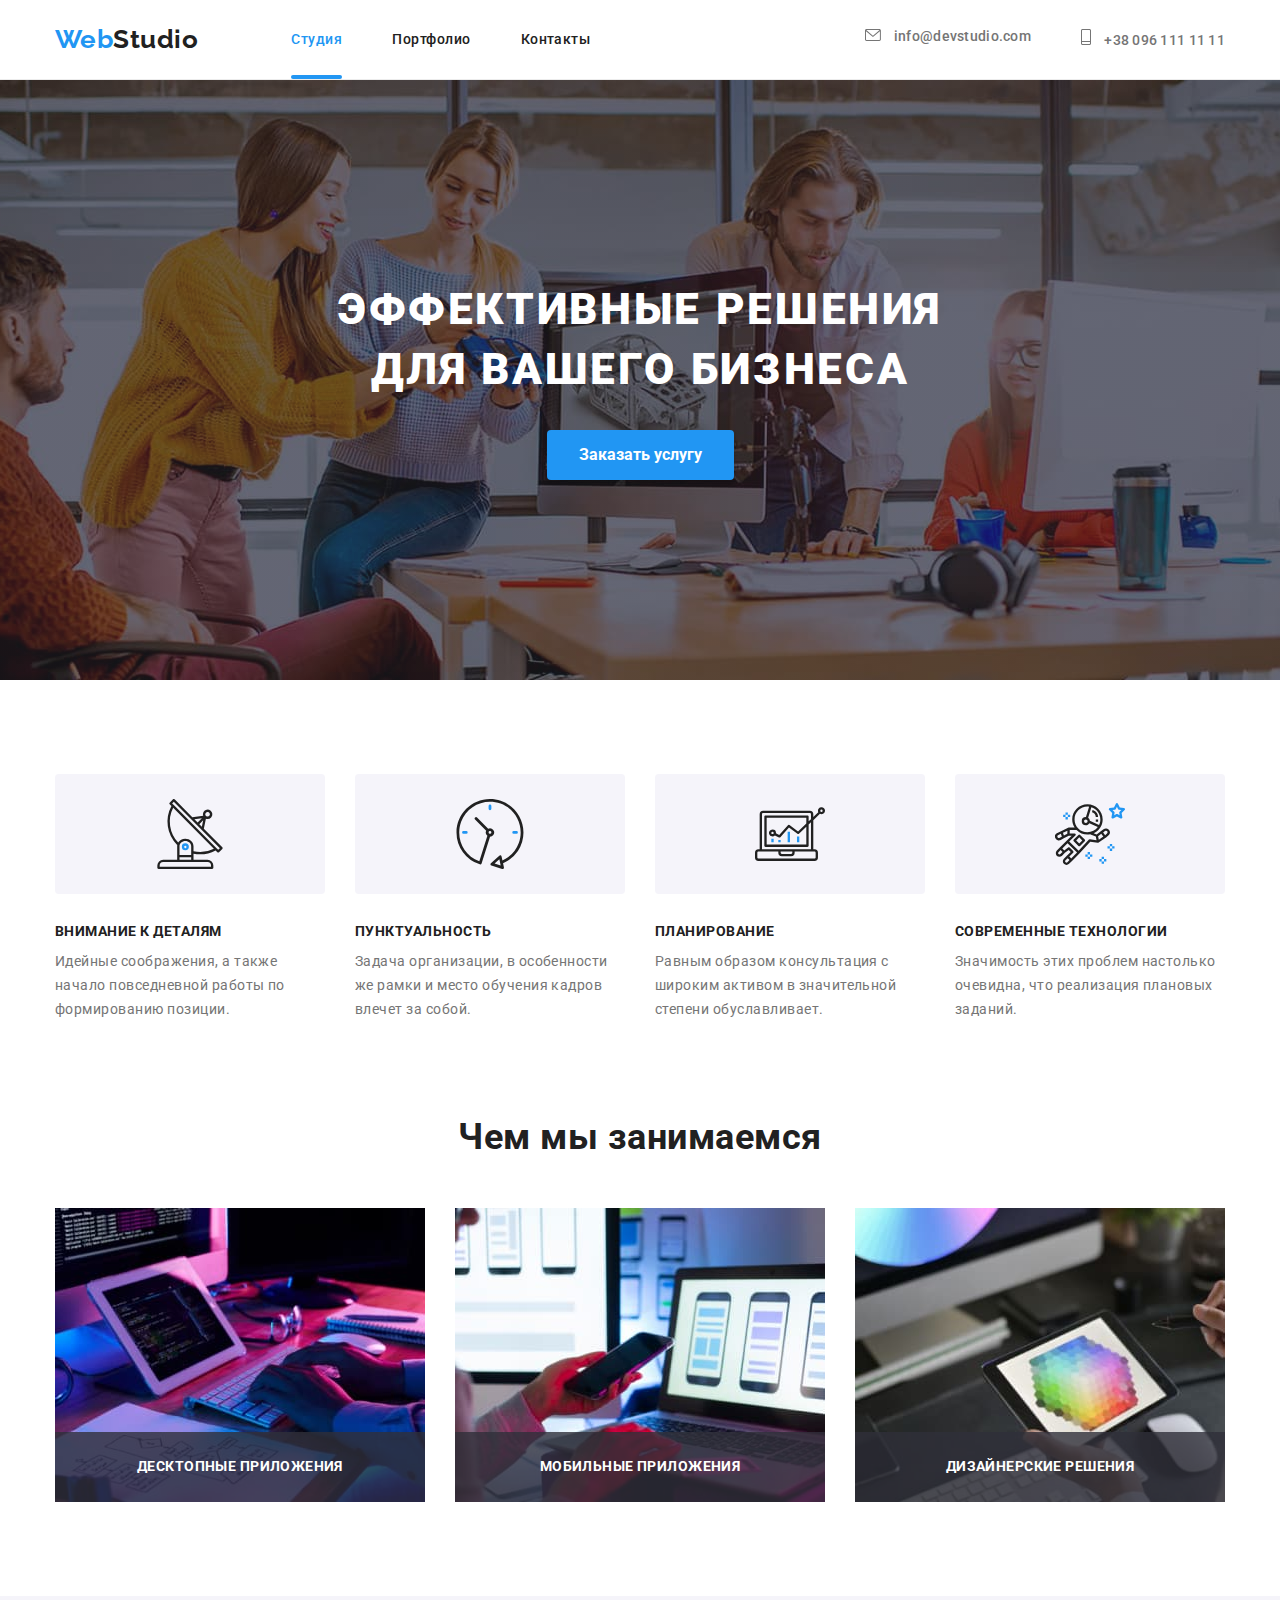
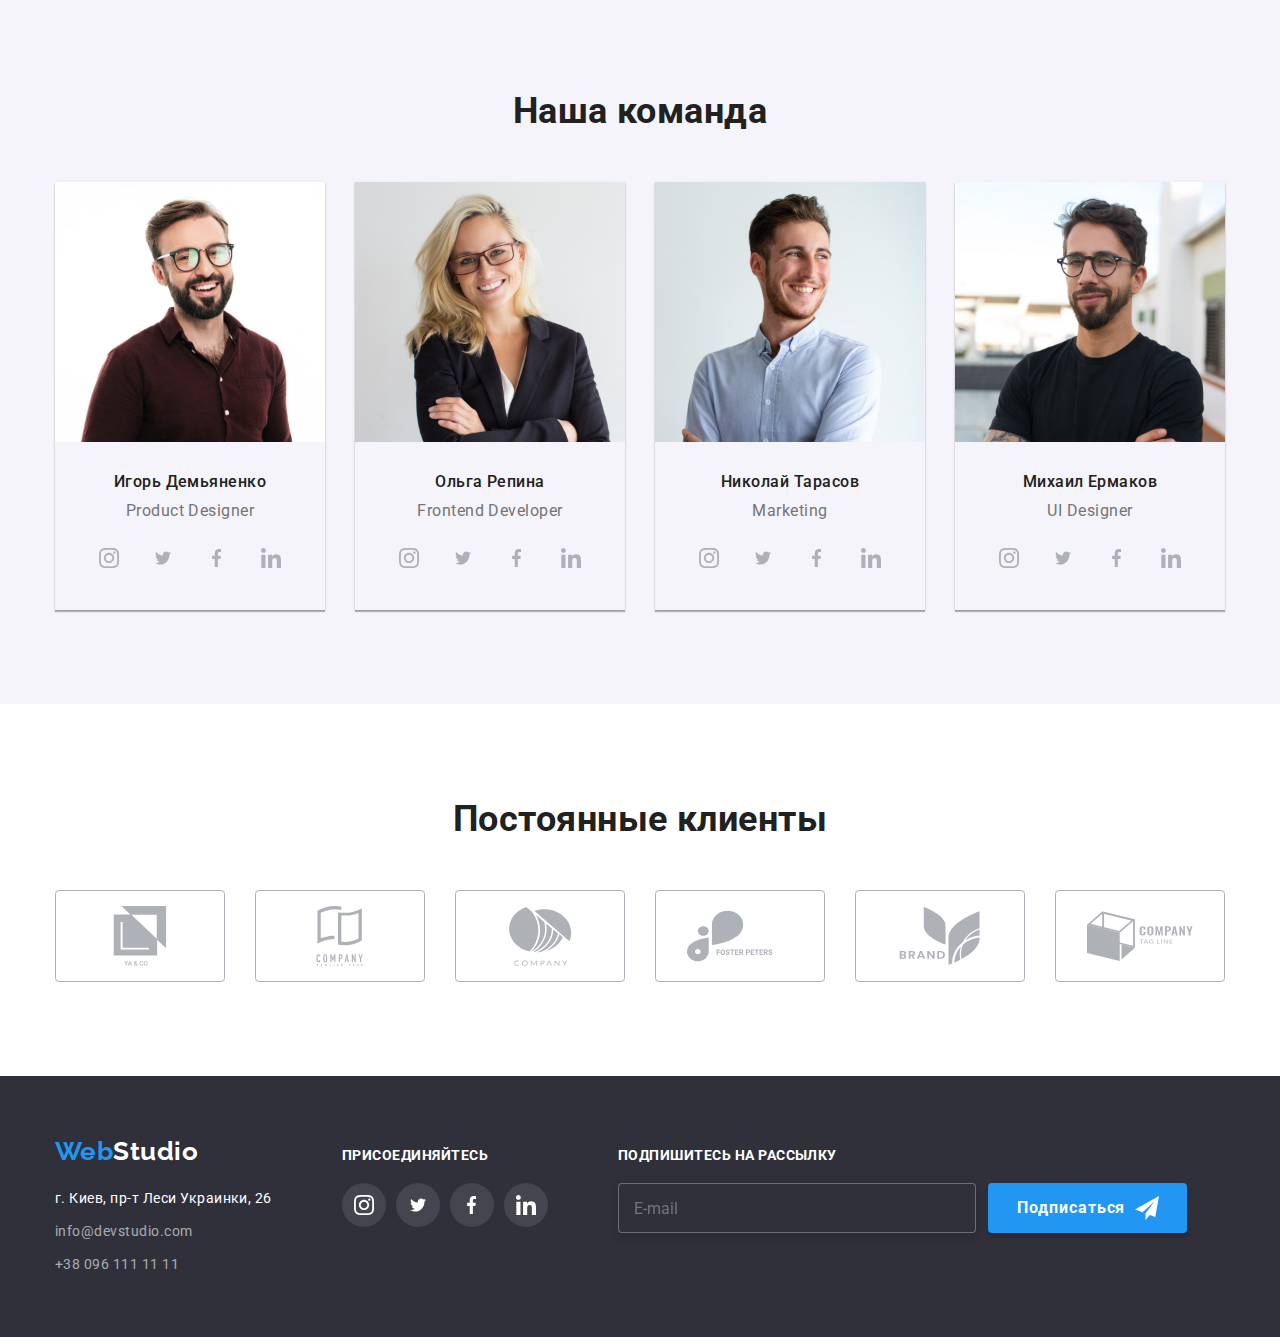
==== commit 4132b637: "Fix footer and modal forms" ====
--- a/index.html
+++ b/index.html
@@ -443,12 +443,11 @@
             </li>
           </ul>
         </div>
-
+<!-- -------------------------Footer-form---------------------------- -->
          <div class="footer-social">
           <h2 class="footer-title">подпишитесь на рассылку</h2>
       <form class="footer-form">
         <div class="ft-form-field">
-          <!-- <label class="is-hidden" for="email">Почта</label> -->
           <input
             class="ft-form-input"
             type="email"
@@ -457,8 +456,8 @@
             placeholder="E-mail"
           />
         </div>
-        <button class="form-button" type="submit">Подписаться
-                <svg class="form-icon" width="24" height="24">
+        <button class="form-button ft-btn" type="submit">Подписаться
+                <svg class="ft-form-icon" width="24" height="24">
                   <use href="./images/icons.svg#icon-send"></use>
                 </svg>
         </button>
@@ -476,16 +475,15 @@
         </button>
 
         <p class="form-title">Оставьте свои данные, мы вам перезвоним</p>
-        <!-- <form class="form»"> -->
         <form>
           <div class="form-field">
-            <label for="user-name" class="form-label">Имя</label>
+            <label class="form-label" for="user-name">Имя</label>
             <div class="input-wrap">
               <input
                 class="form-input"
                 type="text"
                 name="user-name"
-                id="name"
+                id="user-name"
               />
 
               <svg class="form-icon" width="18" height="18">
@@ -495,9 +493,9 @@
           </div>
 
           <div class="form-field">
-            <label for="user-tel">Телефон</label>
+            <label class="form-label" for="user-tel">Телефон</label>
             <div class="input-wrap">
-              <input class="form-input" type="tel" name="user-tel" id="tel" />
+              <input class="form-input" type="tel" name="user-tel" id="user-tel" />
               <svg class="form-icon" width="18" height="18">
                 <use href="./images/icons.svg#phone-black"></use>
               </svg>
@@ -505,13 +503,13 @@
           </div>
 
           <div class="form-field">
-            <label for="user-email">Почта</label>
+            <label class="form-label" for="user-email">Почта</label>
             <div class="input-wrap">
               <input
                 class="form-input"
                 type="email"
                 name="user-email"
-                id="email"
+                id="user-email"
               />
               <svg class="form-icon" width="18" height="18">
                 <use href="./images/icons.svg#email-black"></use>
@@ -520,7 +518,7 @@
           </div>
 
           <div class="form-field">
-            <label for="user-comment">Комментарий</label>
+            <label class="form-label" for="user-comment">Комментарий</label>
             <textarea
               class="comment"
               name="user-comment"
@@ -537,13 +535,13 @@
               id="agreement"
               class="form-check visually-hidden"
             />
-            <label for="agreement" class="check-text"
+            <label for="agreement" class="form-label check-text"
               > Соглашаюсь с рассылкой и принимаю&#160;
               <a href="#">Условия договора</a>
             </label>
           </div>
 
-          <button class="form-button" type="submit">Отправить</button>
+          <button class="form-button " type="submit">Отправить</button>
         </form>
       </div>
     </div>
--- a/css/styles.css
+++ b/css/styles.css
@@ -603,6 +603,10 @@
 .close-btn:focus {
   background: transparent;
   cursor: pointer;
+  color: var(--accent-color);
+}
+.icon-close {
+  fill: currentColor;
 }
 .is-hidden {
   visibility: hidden;
@@ -622,34 +626,19 @@
   margin-bottom: 12px;
 }
 .form-field {
-  margin-bottom: 28px;
-  /* display: flex;
-  flex-direction: column; */
-}
-
-/* .form {
-width:448px;
-margin-left:auto;
-margin-right: auto;
-
-} */
-
-.name:hover,
-.name:focus {
-  /* autofocus */
-}
-
-.form-field label {
+  margin-bottom: 10px;
+}
+.form-field .form-label {
   margin-bottom: 4px;
+  display: inline-block;
   font-size: 12px;
   line-height: 1.16;
   letter-spacing: 0.01em;
   color: #757575;
 }
 
-.form-field input {
+.form-field .form-input {
   width: 100%;
-  margin: 0;
   padding: 12px 42px;
   border: 1px solid rgba(33, 33, 33, 0.2);
   border-radius: 4px;
@@ -665,27 +654,18 @@
   font-size: 12px;
   line-height: 1.16;
   letter-spacing: 0.01em;
+  margin-bottom: 20px;
+}
+
+.comment::placeholder {
+  line-height: 1.16;
+  letter-spacing: 0.01em;
   color: rgba(117, 117, 117, 0.5);
 }
-/* .icon {
-position: absolute;
-display: block;
-top: 50%;
-left: 10px;
-transform: translateY(-50%);
-display: inline-block;
-width: 15px;
-height: 15px;
-background-color: aquamarine;
-} */
-
-/* .form-field:focus-within > .icon {
-  background-color: blue;
-} */
 
 .form-icon {
   position: absolute;
-  right: 10px;
+  left: 12px;
   top: 50%;
   transform: translateY(-50%);
   fill: currentColor;
@@ -693,7 +673,32 @@
 .input-wrap {
   position: relative;
 }
-
+/* -----------------------------Form-button----------------------- */
+.form-button {
+  font-family: inherit;
+  font-weight: 700;
+  font-size: 16px;
+  line-height: 1.88;
+  background: var(--accent-background-color);
+  box-shadow: 0px 4px 4px rgba(0, 0, 0, 0.15);
+  border-radius: 4px;
+  color: var(--accent-white-color);
+  padding: 10px 55px;
+  border: none;
+  letter-spacing: 0.06em;
+  display: block;
+  margin: 0 auto;
+  position: relative;
+}
+.form-button:hover,
+.form-button:focus {
+  background: #188ce8;
+  cursor: pointer;
+  transition-timing-function: cubic-bezier(0.1, 0.7, 1, 0.1);
+  transition-duration: 250ms;
+}
+
+/* ------------------Check-box--------------------- */
 .check-text {
   color: var(--secondary-text-color);
   font-size: 14px;
@@ -733,32 +738,7 @@
   margin: -1px;
 }
 
-.form-button {
-  font-family: inherit;
-  font-weight: 700;
-  font-size: 16px;
-  line-height: 1.88;
-  background: var(--accent-background-color);
-  box-shadow: 0px 4px 4px rgba(0, 0, 0, 0.15);
-  border-radius: 4px;
-  color: var(--accent-white-color);
-  padding: 10px 55px;
-  border: none;
-  letter-spacing: 0.06em;
-  display: block;
-  margin: 0 auto;
-  position: relative;
-  /* justify-content: center; */
-  /* background-position: center; */
-}
-.form-button:hover,
-.form-button:focus {
-  background: #188ce8;
-  cursor: pointer;
-  transition-timing-function: cubic-bezier(0.1, 0.7, 1, 0.1);
-  transition-duration: 250ms;
-}
-
+/* ----------------Footer-form------------------- */
 .ft-form-field {
   width: 358px;
   margin-right: 12px;
@@ -770,6 +750,8 @@
   margin: 0;
   padding: 16px;
   padding-left: 15px;
+  outline: none;
+  color: var(--accent-white-color);
   background-color: #2f303a;
   border: 1px solid rgba(255, 255, 255, 0.3);
   filter: drop-shadow(0px 4px 4px rgba(0, 0, 0, 0.15));
@@ -779,3 +761,26 @@
 .footer-form {
   display: flex;
 }
+
+.ft-form-icon {
+  position: absolute;
+  right: 28px;
+  top: 50%;
+  transform: translateY(-50%);
+  fill: currentColor;
+}
+.footer-form .form-button {
+  padding-left: 29px;
+}
+
+/* -------------Form-input focus--------------- */
+.form-input:focus {
+  border-color: var(--accent-color);
+}
+
+.form-input:focus + .form-icon {
+  fill: var(--accent-color);
+}
+.ft-btn {
+  padding: 10px 62px 10px 28px;
+}
